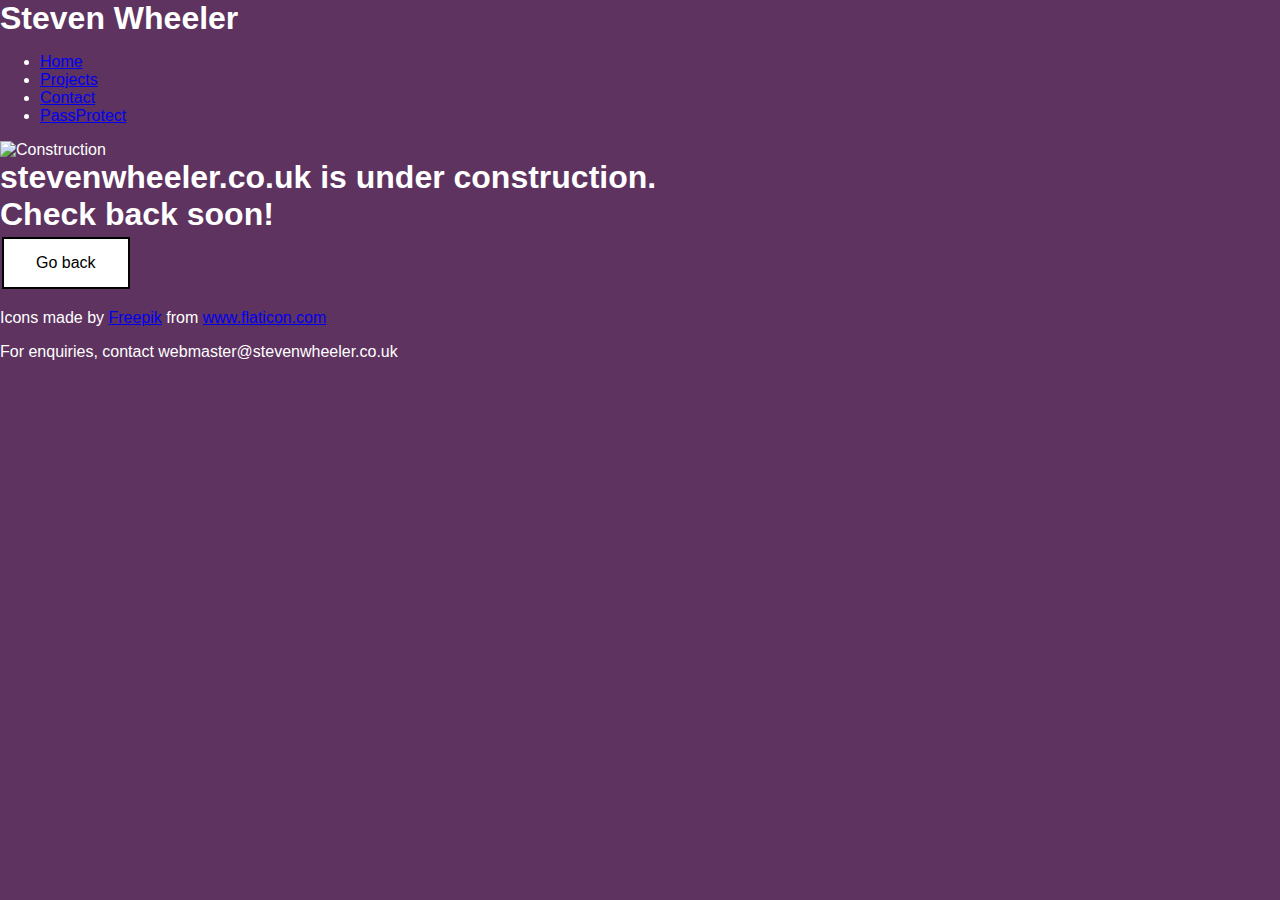
==== index.html @ 6245dd3e "Update index.html" ====
<!DOCTYPE html>
<html>

<head>
    <link rel="stylesheet" href="index.css">
    <title>Steven Wheeler - Index</title>
    <script>
        function goBack() {
            window.history.back();
        }
    </script>
    <!-- Google Tag Manager -->
    <script>(function(w,d,s,l,i){w[l]=w[l]||[];w[l].push({'gtm.start':
    new Date().getTime(),event:'gtm.js'});var f=d.getElementsByTagName(s)[0],
    j=d.createElement(s),dl=l!='dataLayer'?'&l='+l:'';j.async=true;j.src=
    'https://www.googletagmanager.com/gtm.js?id='+i+dl;f.parentNode.insertBefore(j,f);
    })(window,document,'script','dataLayer','GTM-TQKKLS8');</script>
    <!-- End Google Tag Manager -->
</head>

<body>
    <!-- Google Tag Manager (noscript) -->
    <noscript><iframe src="https://www.googletagmanager.com/ns.html?id=GTM-TQKKLS8"
    height="0" width="0" style="display:none;visibility:hidden"></iframe></noscript>
    <!-- End Google Tag Manager (noscript) -->
    <header>
        <h1 class="bordered-text">Steven Wheeler</h1>
        <ul>
            <li><a href="/">Home</a></li>
            <li><a href="projects.html">Projects</a></li>
            <li><a href="contact.html">Contact</a></li>
            <li><a href="passprotect.html">PassProtect</a></li>
        </ul>
    </header>
    <section>
        <img src="assets/construction.png" alt="Construction">
        <h1 class="bordered-text">stevenwheeler.co.uk is under construction.</h1><h1>Check back soon!</h1>
        <button onclick="goBack()">Go back</button>
    </section>
    <footer>
        <p>Icons made by <a href="https://www.flaticon.com/authors/freepik"
                title="Freepik">Freepik</a> from <a href="https://www.flaticon.com/"
                title="Flaticon">www.flaticon.com</a></p>
        <p>For enquiries, contact webmaster@stevenwheeler.co.uk</p>
    </footer>
    </div>

</body>

</html>
---- index.css ----
body {
    font-family: Arial, Helvetica, sans-serif;
    background-color: #5E335F;
    color: white;
    overflow: hidden;
    margin:0;
}
#page-container {
    position: relative;
    min-height: 100vh;
}
#content-wrap {
    display:flex;
    flex-direction: column;
    padding-bottom: 0rem;
}
#footer {
    position: relative;
    text-align: center;
    font-size: small;
    bottom: 0;
    width: 100%;
    height: 3.5rem;
}

.text {
    text-shadow: 2px 0 0 black, -2px 0 0 black, 0 2px 0 black, 0 -2px 0 black, 1px 1px black, -1px -1px 0 black, 1px -1px 0 black, -1px 1px 0 black;
}

.center-screen {
    display: flex;
    flex-direction: column;
    justify-content: center;
    align-items: center;
    text-align: center;
    min-height: 95vh;
}
button {
    background-color: white;
    border: 2px solid black;
    color: black;
    padding: 15px 32px;
    text-align: center;
    text-decoration: none;
    display: inline-block;
    font-size: 16px;
    margin: 4px 2px;
    cursor: pointer;
}
.button1 {
    transition-duration: 0.4s;
}
  
.button1:hover {
    background-color: #4CAF50; /* Green */
    color: white;
}
.resize-image {
    width: 25%;
    height: 25%;
    object-fit: contain;
}
h1 {
    margin: 0px;
}
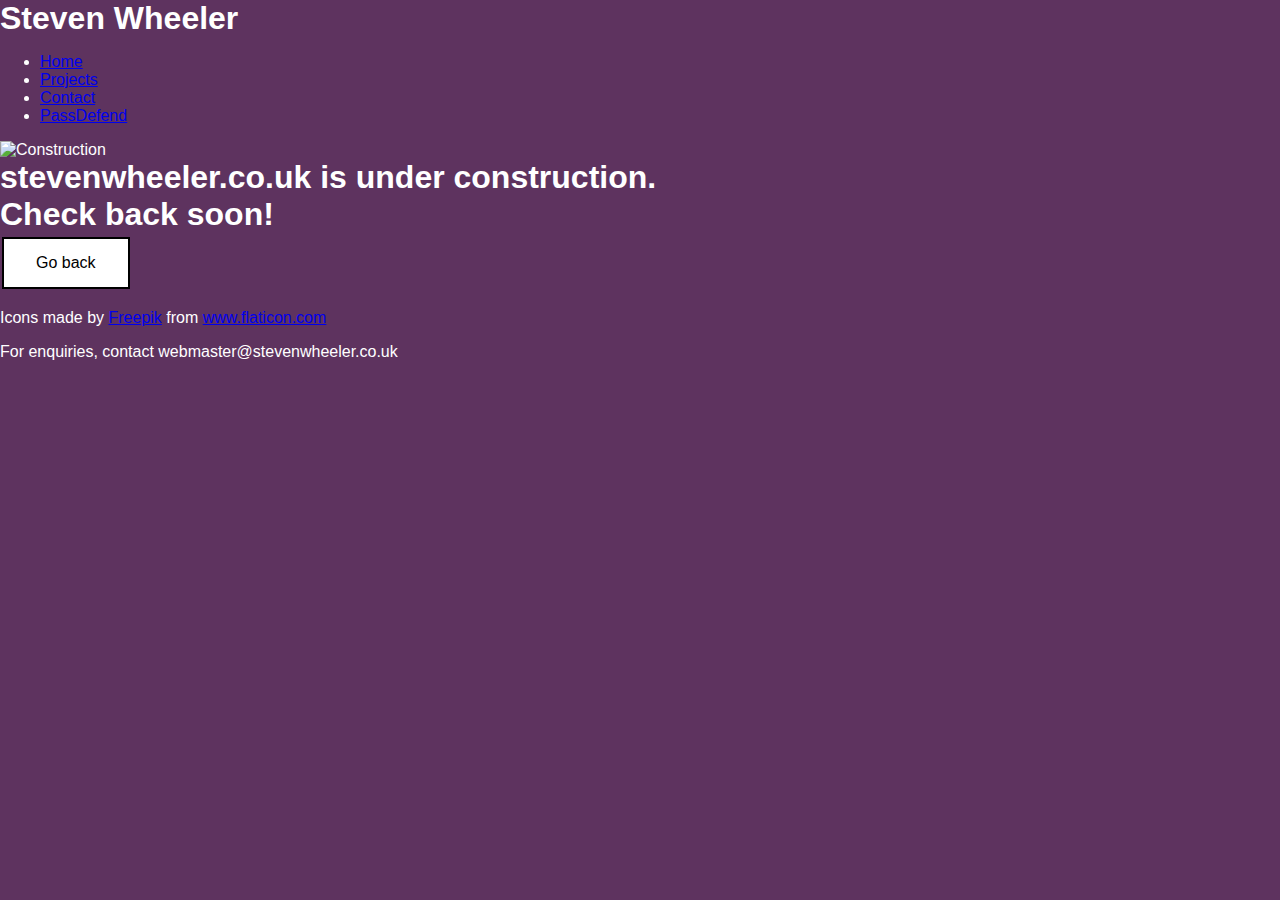
==== commit 1aa50d87: "Updated passdefend page" ====
--- a/index.html
+++ b/index.html
@@ -1,50 +1,45 @@
 <!DOCTYPE html>
 <html>
+	<head>
+		<!-- Global site tag (gtag.js) - Google Analytics -->
+		<script async src="https://www.googletagmanager.com/gtag/js?id=G-QWHWLRWP23"></script>
+		<script>
+		  window.dataLayer = window.dataLayer || [];
+		  function gtag(){dataLayer.push(arguments);}
+		  gtag('js', new Date());
 
-<head>
-    <link rel="stylesheet" href="index.css">
-    <title>Steven Wheeler - Index</title>
-    <script>
-        function goBack() {
-            window.history.back();
-        }
-    </script>
-    <!-- Google Tag Manager -->
-    <script>(function(w,d,s,l,i){w[l]=w[l]||[];w[l].push({'gtm.start':
-    new Date().getTime(),event:'gtm.js'});var f=d.getElementsByTagName(s)[0],
-    j=d.createElement(s),dl=l!='dataLayer'?'&l='+l:'';j.async=true;j.src=
-    'https://www.googletagmanager.com/gtm.js?id='+i+dl;f.parentNode.insertBefore(j,f);
-    })(window,document,'script','dataLayer','GTM-TQKKLS8');</script>
-    <!-- End Google Tag Manager -->
-</head>
+		  gtag('config', 'G-QWHWLRWP23');
+		</script>
+		<link rel="stylesheet" href="index.css">
+		<title>Steven Wheeler - Index</title>
+		<script>
+			function goBack() {
+				window.history.back();
+			}
+		</script>
+	</head>
 
-<body>
-    <!-- Google Tag Manager (noscript) -->
-    <noscript><iframe src="https://www.googletagmanager.com/ns.html?id=GTM-TQKKLS8"
-    height="0" width="0" style="display:none;visibility:hidden"></iframe></noscript>
-    <!-- End Google Tag Manager (noscript) -->
-    <header>
-        <h1 class="bordered-text">Steven Wheeler</h1>
-        <ul>
-            <li><a href="/">Home</a></li>
-            <li><a href="projects.html">Projects</a></li>
-            <li><a href="contact.html">Contact</a></li>
-            <li><a href="passprotect.html">PassProtect</a></li>
-        </ul>
-    </header>
-    <section>
-        <img src="assets/construction.png" alt="Construction">
-        <h1 class="bordered-text">stevenwheeler.co.uk is under construction.</h1><h1>Check back soon!</h1>
-        <button onclick="goBack()">Go back</button>
-    </section>
-    <footer>
-        <p>Icons made by <a href="https://www.flaticon.com/authors/freepik"
-                title="Freepik">Freepik</a> from <a href="https://www.flaticon.com/"
-                title="Flaticon">www.flaticon.com</a></p>
-        <p>For enquiries, contact webmaster@stevenwheeler.co.uk</p>
-    </footer>
-    </div>
-
-</body>
-
+	<body>
+		<header>
+			<h1 class="bordered-text">Steven Wheeler</h1>
+			<ul>
+				<li><a href="/">Home</a></li>
+				<li><a href="projects.html">Projects</a></li>
+				<li><a href="contact.html">Contact</a></li>
+				<li><a href="passdefend.html">PassDefend</a></li>
+			</ul>
+		</header>
+		<section>
+			<img src="assets/construction.png" alt="Construction">
+			<h1 class="bordered-text">stevenwheeler.co.uk is under construction.</h1><h1>Check back soon!</h1>
+			<button onclick="goBack()">Go back</button>
+		</section>
+		<footer>
+			<p>Icons made by <a href="https://www.flaticon.com/authors/freepik"
+					title="Freepik">Freepik</a> from <a href="https://www.flaticon.com/"
+					title="Flaticon">www.flaticon.com</a></p>
+			<p>For enquiries, contact webmaster@stevenwheeler.co.uk</p>
+		</footer>
+		</div>
+	</body>
 </html>
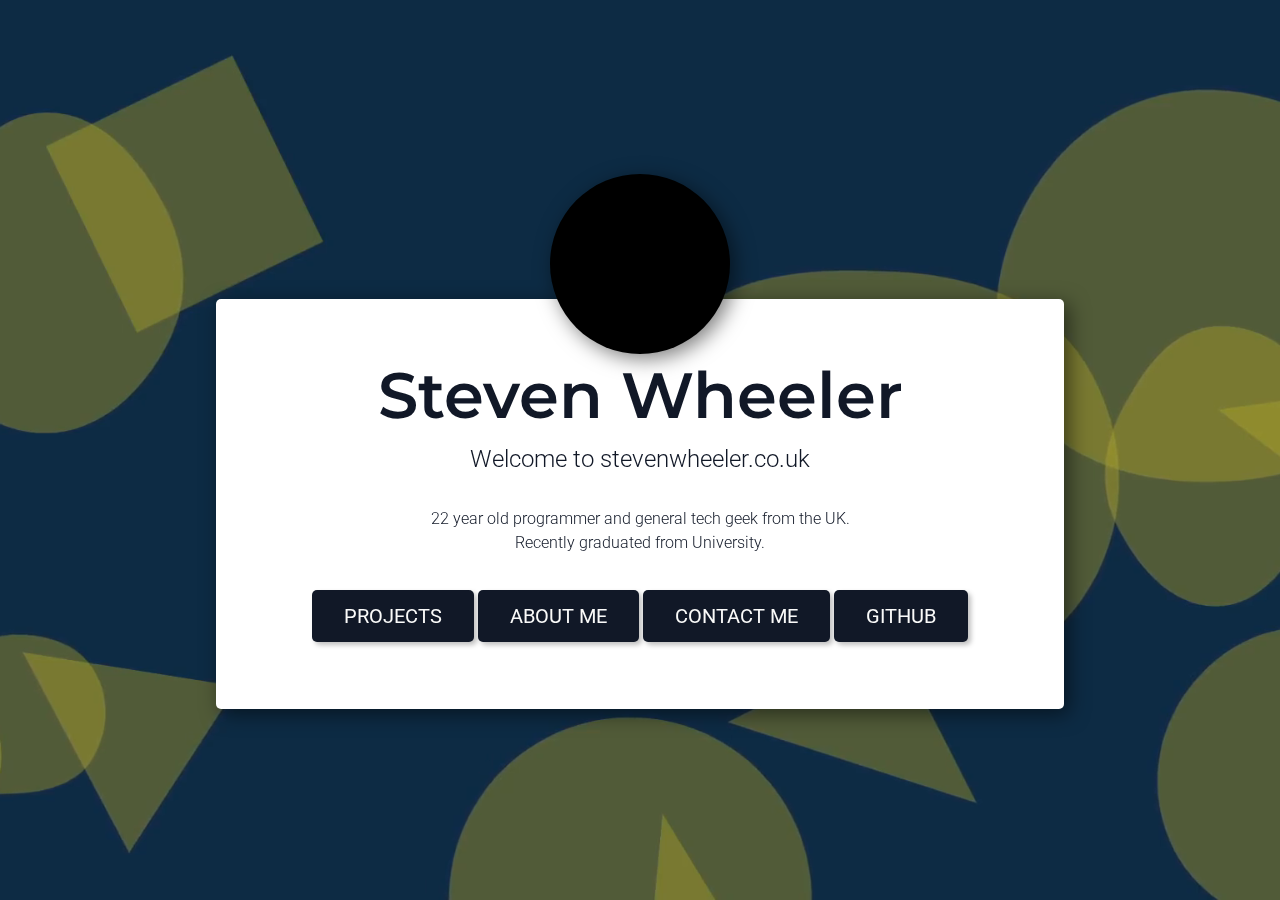
==== commit e750f1ef: "new index page, new 404 page, updated passdefend" ====
--- a/index.html
+++ b/index.html
@@ -1,45 +1,65 @@
 <!DOCTYPE html>
-<html>
-	<head>
-		<!-- Global site tag (gtag.js) - Google Analytics -->
-		<script async src="https://www.googletagmanager.com/gtag/js?id=G-QWHWLRWP23"></script>
-		<script>
-		  window.dataLayer = window.dataLayer || [];
-		  function gtag(){dataLayer.push(arguments);}
-		  gtag('js', new Date());
+<html lang="en">
+  <head>
+    <title>Steven Wheeler</title>
+    <meta charset="UTF-8" />
+    <meta name="viewport" content="width=device-width, initial-scale=1" />
+    <meta property="og:title" content="Steven Wheeler" />
+    <meta property="og:description" content="stevenwheeler.co.uk - The site of Steven Wheeler" />
+    <meta name="description" content="stevenwheeler.co.uk - The site of Steven Wheeler" />
 
-		  gtag('config', 'G-QWHWLRWP23');
-		</script>
-		<link rel="stylesheet" href="index.css">
-		<title>Steven Wheeler - Index</title>
-		<script>
-			function goBack() {
-				window.history.back();
-			}
-		</script>
-	</head>
+    <!-- Global site tag (gtag.js) - Google Analytics -->
+    <script async src="https://www.googletagmanager.com/gtag/js?id=G-QWHWLRWP23"></script>
+    <script>
+      window.dataLayer = window.dataLayer || [];
 
-	<body>
-		<header>
-			<h1 class="bordered-text">Steven Wheeler</h1>
-			<ul>
-				<li><a href="/">Home</a></li>
-				<li><a href="projects.html">Projects</a></li>
-				<li><a href="contact.html">Contact</a></li>
-				<li><a href="passdefend.html">PassDefend</a></li>
-			</ul>
-		</header>
-		<section>
-			<img src="assets/construction.png" alt="Construction">
-			<h1 class="bordered-text">stevenwheeler.co.uk is under construction.</h1><h1>Check back soon!</h1>
-			<button onclick="goBack()">Go back</button>
-		</section>
-		<footer>
-			<p>Icons made by <a href="https://www.flaticon.com/authors/freepik"
-					title="Freepik">Freepik</a> from <a href="https://www.flaticon.com/"
-					title="Flaticon">www.flaticon.com</a></p>
-			<p>For enquiries, contact webmaster@stevenwheeler.co.uk</p>
-		</footer>
-		</div>
-	</body>
-</html>
+      function gtag() {
+        dataLayer.push(arguments);
+      }
+      gtag("js", new Date());
+
+      gtag("config", "G-QWHWLRWP23");
+    </script>
+
+    <!--  Stylesheet -->
+    <link rel="stylesheet" href="./css/reset.css" />
+    <link rel="stylesheet" href="./css/index.css" />
+
+    <!-- Fonts -->
+    <link rel="preconnect" href="https://fonts.googleapis.com" />
+    <link rel="preconnect" href="https://fonts.gstatic.com" crossorigin />
+    <link href="https://fonts.googleapis.com/css2?family=Montserrat:wght@400;500;600;700&family=Roboto:wght@300;400&display=swap" rel="stylesheet" />
+
+    <!-- Icons
+    <link rel="apple-touch-icon" sizes="144x144" href="./assets/passdefend/apple-touch-icon.png" />
+    <link rel="icon" type="image/png" sizes="32x32" href="./assets/passdefend/favicon-32x32.png" />
+    <link rel="icon" type="image/png" sizes="16x16" href="./assets/passdefend/favicon-16x16.png" />
+    <link rel="manifest" href="./assets/passdefend/site.webmanifest" />
+    <link rel="mask-icon" href="./assets/passdefend/safari-pinned-tab.svg" color="#5bbad5" />
+    <meta name="msapplication-TileColor" content="#da532c" />
+    <meta name="theme-color" content="#ffffff" />  -->
+  </head>
+
+  <body>
+        <div class="top">
+			<video playsinline autoplay muted loop id="bgvid">
+				<source src="./assets/index/bg.mp4" type="video/mp4">
+			</video>
+			<header class="header">
+				<div style="position:relative; top:-11vh; display:flex; justify-content:center; align-items:center;">
+					<div style="position:absolute;">
+						<header class="avatar">
+					</div>
+				</div>
+				<h1 class="header__title">Steven Wheeler</h1>
+				<p class="header__subtitle">Welcome to stevenwheeler.co.uk</p>
+				<p class="header__paragraph">22 year old programmer and general tech geek from the UK.<br>Recently graduated from University.</p>
+				<a href="./projects.html" class="header__btn btn shadow">Projects</a>
+				<a href="./aboutme.html" class="header__btn btn shadow">About Me</a>
+				<a href="./contactme.html" class="header__btn btn shadow">Contact Me</a>
+				<a href="https://www.github.com/robotprobot" class="header__btn btn shadow" target="_blank">GitHub</a>
+			</header>
+        </div>
+	</div>
+</body>
+</html>--- a/css/index.css
+++ b/css/index.css
@@ -0,0 +1,169 @@
+:root {
+  --primary-color: #111827;
+  --accent-color: #F59E0B;
+  --off-white: #FAFAF9;
+  --main-shadow: 5px 5px 20px rgba(0, 0, 0, 0.5);
+  --small-shadow: 3px 3px 5px rgba(0, 0, 0, 0.25);
+}
+
+html{
+  background-color: var(--primary-color);
+}
+
+body{
+  min-width: 400px;
+}
+
+h1,
+h2,
+h3,
+h4 {
+  font-family: 'Montserrat', sans-serif;
+  color: var(--primary-color);
+}
+
+p {
+  margin-bottom: 1rem;
+}
+
+p,
+a {
+  font-family: 'Roboto', sans-serif;
+  color: var(--primary-color);
+}
+
+h1,
+h2 {
+  font-weight: 600;
+  text-align: center;
+}
+
+h1 {
+  font-size: 4rem;
+  margin-bottom: 1rem;
+}
+
+h2 {
+  font-size: 3rem;
+  margin-bottom: 2rem;
+}
+
+img {
+  max-width: 100%;
+  max-height: 100%;
+  display: block;
+}
+
+.btn {
+  background-color: var(--primary-color);
+  color: var(--off-white);
+  text-decoration: none;
+  padding: 1rem 2rem;
+  font-size: 1.25rem;
+  border-radius: 5px;
+  text-transform: uppercase;
+  display: inline-block;
+  transition-property: all;
+  transition-timing-function: cubic-bezier(0.4, 0, 0.2, 1);
+  transition-duration: 150ms;
+  text-align: center;
+}
+
+.btn:hover {
+  background-color: var(--accent-color);
+  color: var(--off-white);
+}
+
+.wrapper {
+  max-width: 1200px;
+  margin: auto;
+}
+
+.section {
+  margin: 4rem 0;
+}
+
+video {
+  object-fit: cover;
+  width: 100vw;
+  height: 100vh;
+  position: fixed;
+  top: 0;
+  left: 0;
+  z-index: -1;
+}
+
+.top {
+  height: 100vh;
+  display: flex;
+  align-items: center;
+  justify-content: center;
+}
+
+.header {
+  text-align: center;
+  max-width: 720px;
+  position: relative;
+  top: 6vh;
+  padding: 4rem 6rem;
+  margin: 3rem 1rem;
+  background-color: white;
+  border-radius: 5px;
+  box-shadow: var(--main-shadow);
+}
+
+.avatar {
+  height: 20vh;
+  width: 20vh;
+  background-color: black;
+  border-radius: 50%;
+  box-shadow: var(--main-shadow);
+}
+
+.header__subtitle {
+  font-size: 1.5rem;
+  margin-bottom: 2rem;
+  line-height: 2rem;
+  font-weight: 300;
+}
+
+.header__btn {
+  margin-bottom: 0.2rem;
+  margin-top: 0.2rem;
+}
+
+.header__btn:visited {
+  background-color: var(--primary-color);
+  color: var(--off-white);
+}
+
+.header__paragraph {
+  font-weight: 300;
+  line-height: 1.5rem;
+  margin-bottom: 2rem;
+}
+
+.shadow {
+  box-shadow: var(--small-shadow);
+}
+
+@media (max-width: 768px) {
+  h2 {
+    font-size: 2.5rem;
+    margin-bottom: 1.5rem;
+  }
+}
+
+@media (max-width: 640px) {
+  h1 {
+    font-size: 3.5rem;
+  }
+
+  .header{
+    padding: 4rem 2rem;
+  }
+
+  .header__subtitle{
+    font-size: 1.25rem;
+  }
+}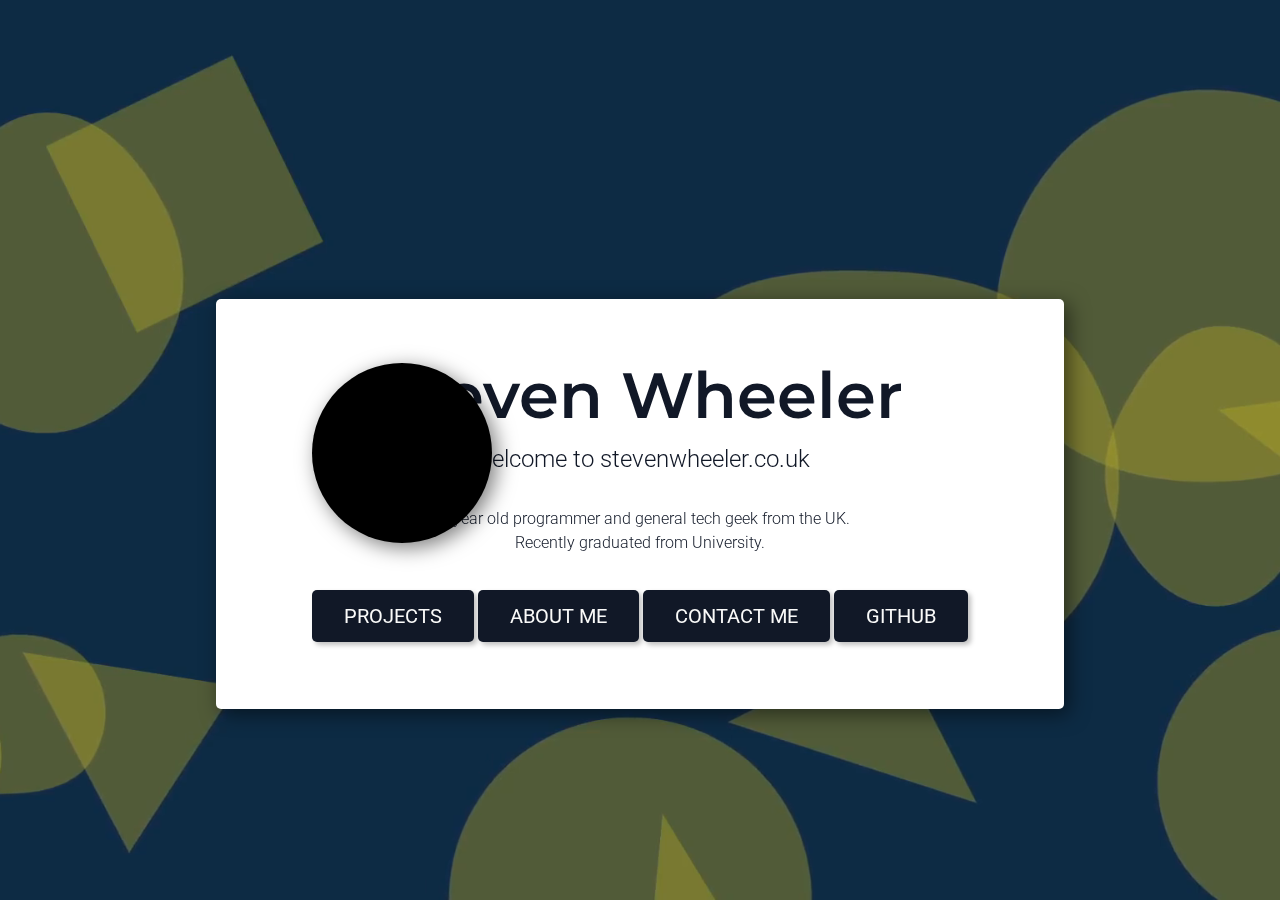
==== commit a96a81df: "Merge pull request #21 from robotprobot/gh-pages" ====
--- a/index.html
+++ b/index.html
@@ -30,14 +30,16 @@
     <link rel="preconnect" href="https://fonts.gstatic.com" crossorigin />
     <link href="https://fonts.googleapis.com/css2?family=Montserrat:wght@400;500;600;700&family=Roboto:wght@300;400&display=swap" rel="stylesheet" />
 
-    <!-- Icons
-    <link rel="apple-touch-icon" sizes="144x144" href="./assets/passdefend/apple-touch-icon.png" />
-    <link rel="icon" type="image/png" sizes="32x32" href="./assets/passdefend/favicon-32x32.png" />
-    <link rel="icon" type="image/png" sizes="16x16" href="./assets/passdefend/favicon-16x16.png" />
-    <link rel="manifest" href="./assets/passdefend/site.webmanifest" />
-    <link rel="mask-icon" href="./assets/passdefend/safari-pinned-tab.svg" color="#5bbad5" />
-    <meta name="msapplication-TileColor" content="#da532c" />
-    <meta name="theme-color" content="#ffffff" />  -->
+    <!-- Icons -->
+	<link rel="apple-touch-icon" sizes="180x180" href="./assets/index/apple-touch-icon.png">
+	<link rel="icon" type="image/png" sizes="32x32" href="./assets/index/favicon-32x32.png">
+	<link rel="icon" type="image/png" sizes="16x16" href="./assets/index/favicon-16x16.png">
+	<link rel="manifest" href="./assets/index/site.webmanifest">
+	<link rel="mask-icon" href="./assets/index/safari-pinned-tab.svg" color="#5bbad5">
+	<link rel="shortcut icon" href="./assets/index/favicon.ico">
+	<meta name="msapplication-TileColor" content="#da532c">
+	<meta name="msapplication-config" content="./assets/index/browserconfig.xml">
+	<meta name="theme-color" content="#ffffff">
   </head>
 
   <body>
@@ -46,7 +48,7 @@
 				<source src="./assets/index/bg.mp4" type="video/mp4">
 			</video>
 			<header class="header">
-				<div style="position:relative; top:-11vh; display:flex; justify-content:center; align-items:center;">
+				<div class="avatar-holder">
 					<div style="position:absolute;">
 						<header class="avatar">
 					</div>
@@ -54,12 +56,12 @@
 				<h1 class="header__title">Steven Wheeler</h1>
 				<p class="header__subtitle">Welcome to stevenwheeler.co.uk</p>
 				<p class="header__paragraph">22 year old programmer and general tech geek from the UK.<br>Recently graduated from University.</p>
-				<a href="./projects.html" class="header__btn btn shadow">Projects</a>
-				<a href="./aboutme.html" class="header__btn btn shadow">About Me</a>
-				<a href="./contactme.html" class="header__btn btn shadow">Contact Me</a>
+				<a href="./projects" class="header__btn btn shadow">Projects</a>
+				<a href="./aboutme" class="header__btn btn shadow">About Me</a>
+				<a href="./contactme" class="header__btn btn shadow">Contact Me</a>
 				<a href="https://www.github.com/robotprobot" class="header__btn btn shadow" target="_blank">GitHub</a>
 			</header>
         </div>
 	</div>
 </body>
-</html>+</html>
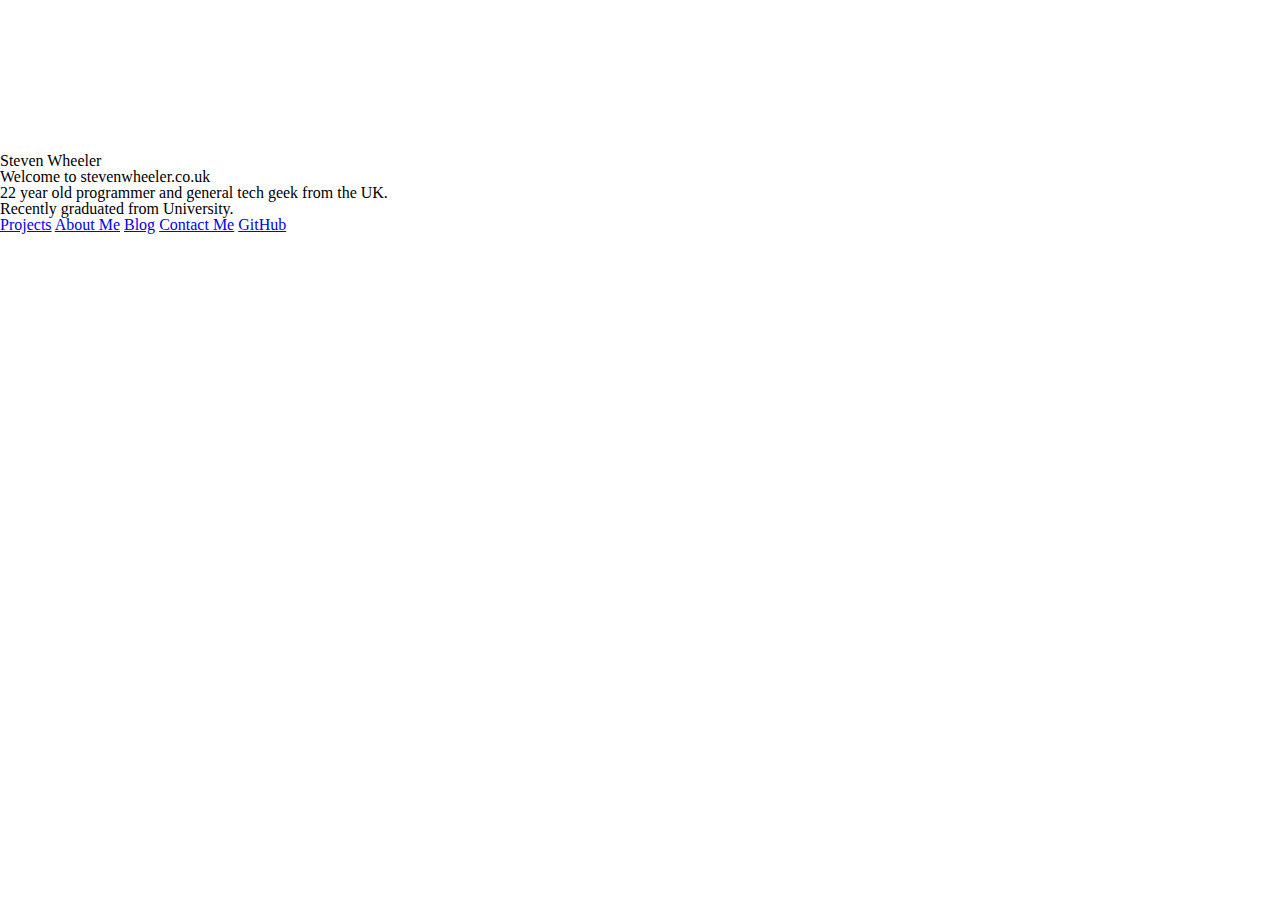
==== commit 8b607e82: "Update index.html" ====
--- a/index.html
+++ b/index.html
@@ -23,7 +23,7 @@
 
     <!--  Stylesheet -->
     <link rel="stylesheet" href="./css/reset.css" />
-    <link rel="stylesheet" href="./css/index.css" />
+    <link rel="stylesheet" href="./css/main-css.css" />
 
     <!-- Fonts -->
     <link rel="preconnect" href="https://fonts.googleapis.com" />
@@ -31,21 +31,21 @@
     <link href="https://fonts.googleapis.com/css2?family=Montserrat:wght@400;500;600;700&family=Roboto:wght@300;400&display=swap" rel="stylesheet" />
 
     <!-- Icons -->
-	<link rel="apple-touch-icon" sizes="180x180" href="./assets/index/apple-touch-icon.png">
-	<link rel="icon" type="image/png" sizes="32x32" href="./assets/index/favicon-32x32.png">
-	<link rel="icon" type="image/png" sizes="16x16" href="./assets/index/favicon-16x16.png">
-	<link rel="manifest" href="./assets/index/site.webmanifest">
-	<link rel="mask-icon" href="./assets/index/safari-pinned-tab.svg" color="#5bbad5">
-	<link rel="shortcut icon" href="./assets/index/favicon.ico">
-	<meta name="msapplication-TileColor" content="#da532c">
-	<meta name="msapplication-config" content="./assets/index/browserconfig.xml">
-	<meta name="theme-color" content="#ffffff">
+    <link rel="apple-touch-icon" sizes="180x180" href="./assets/main-favicon/apple-touch-icon.png">
+    <link rel="icon" type="image/png" sizes="32x32" href="./assets/main-favicon/favicon-32x32.png">
+    <link rel="icon" type="image/png" sizes="16x16" href="./assets/main-favicon/favicon-16x16.png">
+    <link rel="manifest" href="./assets/main-favicon/site.webmanifest">
+    <link rel="mask-icon" href="./assets/main-favicon/safari-pinned-tab.svg" color="#5bbad5">
+    <link rel="shortcut icon" href="./assets/main-favicon/favicon.ico">
+    <meta name="msapplication-TileColor" content="#da532c">
+    <meta name="msapplication-config" content="./assets/main-favicon/browserconfig.xml">
+    <meta name="theme-color" content="#ffffff">
   </head>
 
   <body>
-        <div class="top">
+    <div class="top">
 			<video playsinline autoplay muted loop id="bgvid">
-				<source src="./assets/index/bg.mp4" type="video/mp4">
+				<source src="./assets/bg.mp4" type="video/mp4">
 			</video>
 			<header class="header">
 				<div class="avatar-holder">
@@ -58,10 +58,10 @@
 				<p class="header__paragraph">22 year old programmer and general tech geek from the UK.<br>Recently graduated from University.</p>
 				<a href="./projects" class="header__btn btn shadow">Projects</a>
 				<a href="./aboutme" class="header__btn btn shadow">About Me</a>
+				<a href="https://stevenjwheeler.medium.com" class="header__btn btn shadow" target="_blank">Blog</a>
 				<a href="./contactme" class="header__btn btn shadow">Contact Me</a>
 				<a href="https://www.github.com/robotprobot" class="header__btn btn shadow" target="_blank">GitHub</a>
 			</header>
-        </div>
-	</div>
-</body>
+    </div>
+  </body>
 </html>
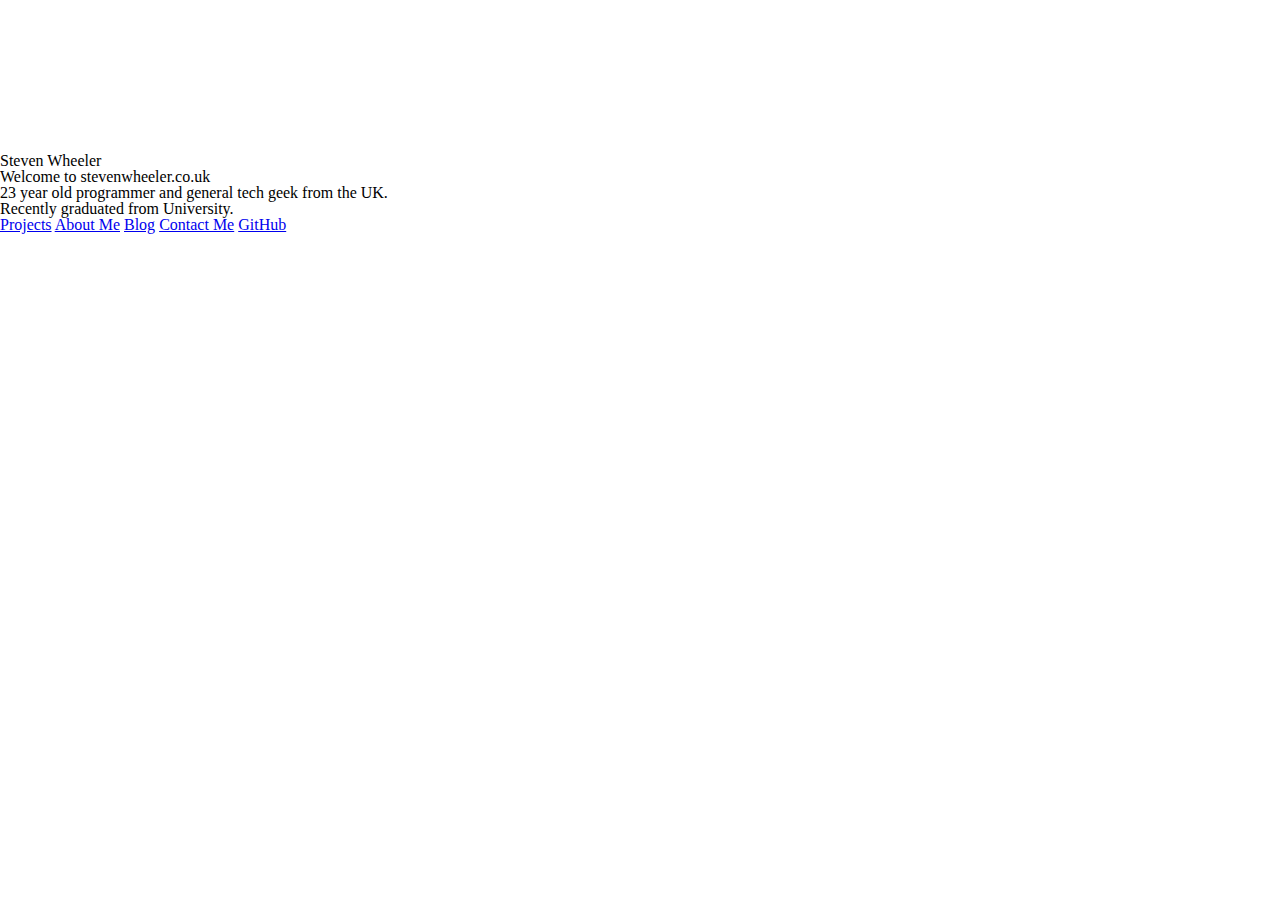
==== commit 1682281a: "Update index.html" ====
--- a/index.html
+++ b/index.html
@@ -55,7 +55,7 @@
 				</div>
 				<h1 class="header__title">Steven Wheeler</h1>
 				<p class="header__subtitle">Welcome to stevenwheeler.co.uk</p>
-				<p class="header__paragraph">22 year old programmer and general tech geek from the UK.<br>Recently graduated from University.</p>
+				<p class="header__paragraph">23 year old programmer and general tech geek from the UK.<br>Recently graduated from University.</p>
 				<a href="./projects" class="header__btn btn shadow">Projects</a>
 				<a href="./aboutme" class="header__btn btn shadow">About Me</a>
 				<a href="https://stevenjwheeler.medium.com" class="header__btn btn shadow" target="_blank">Blog</a>
